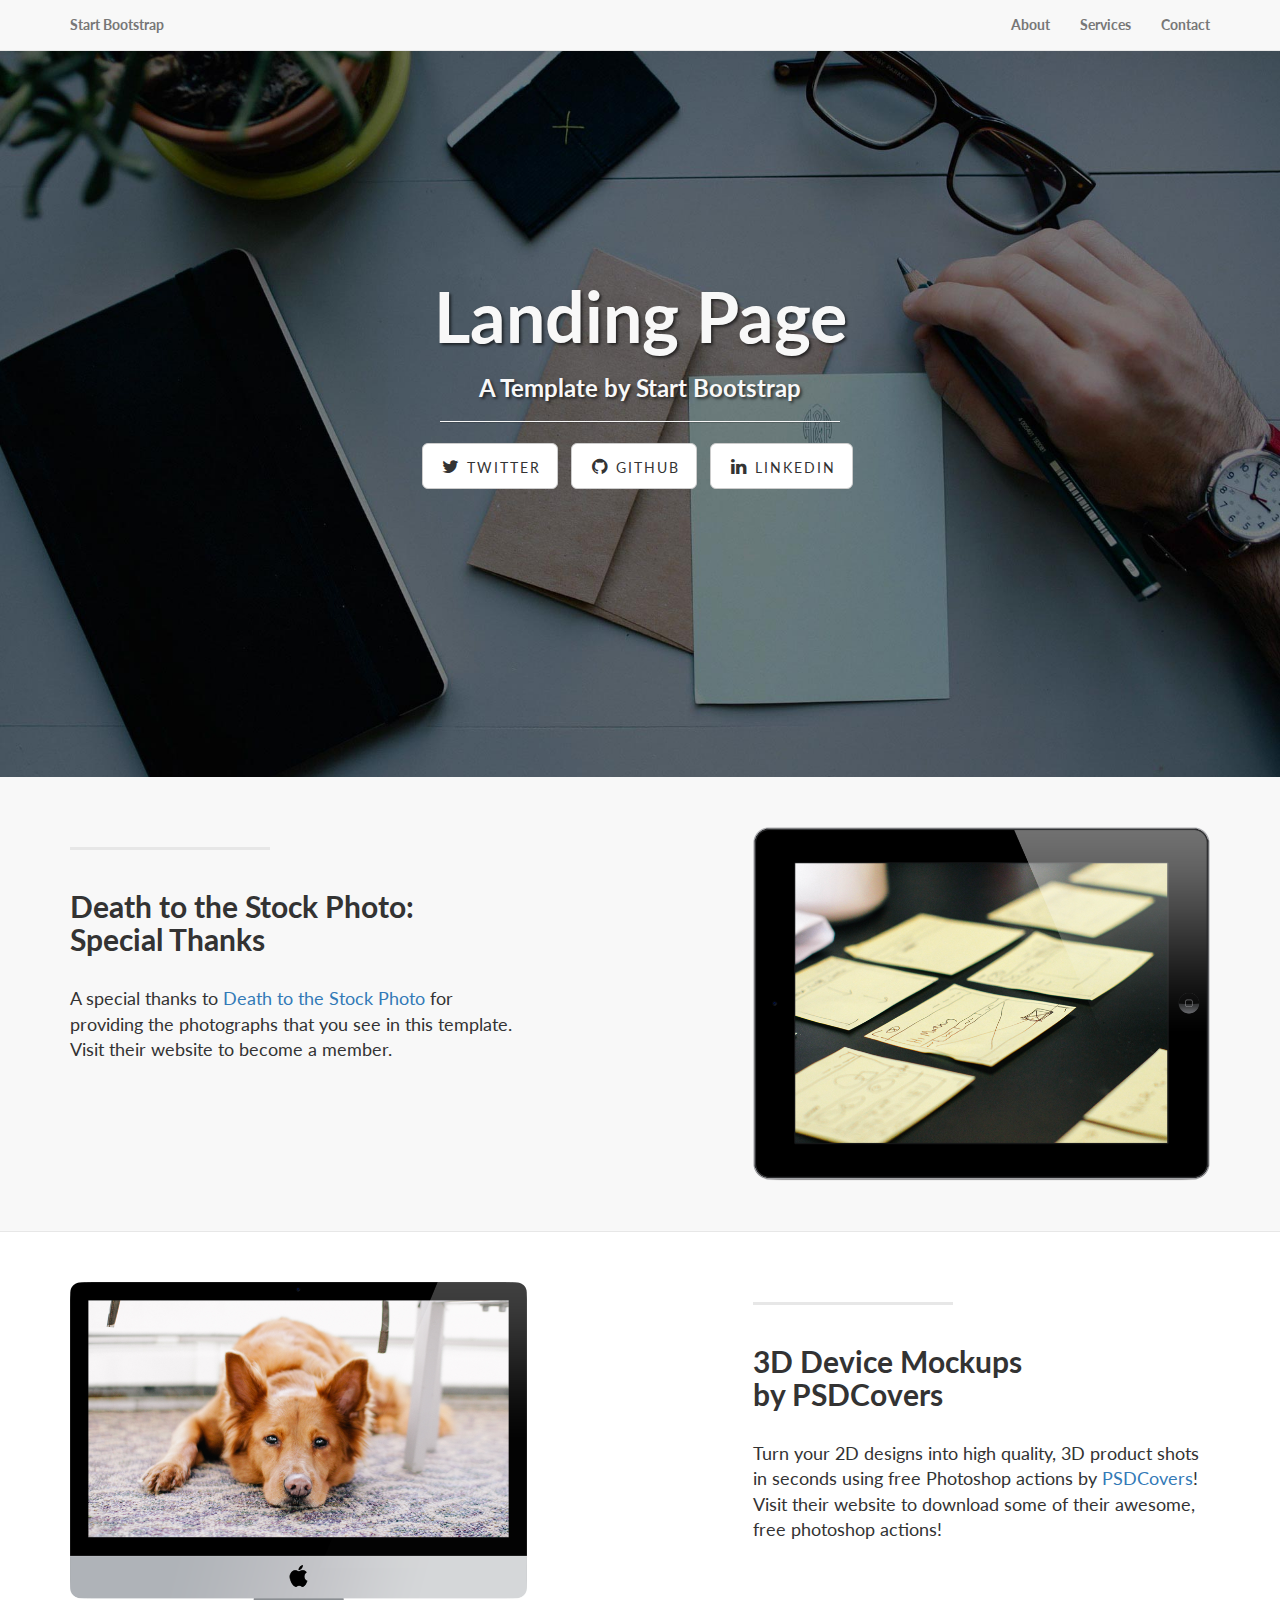
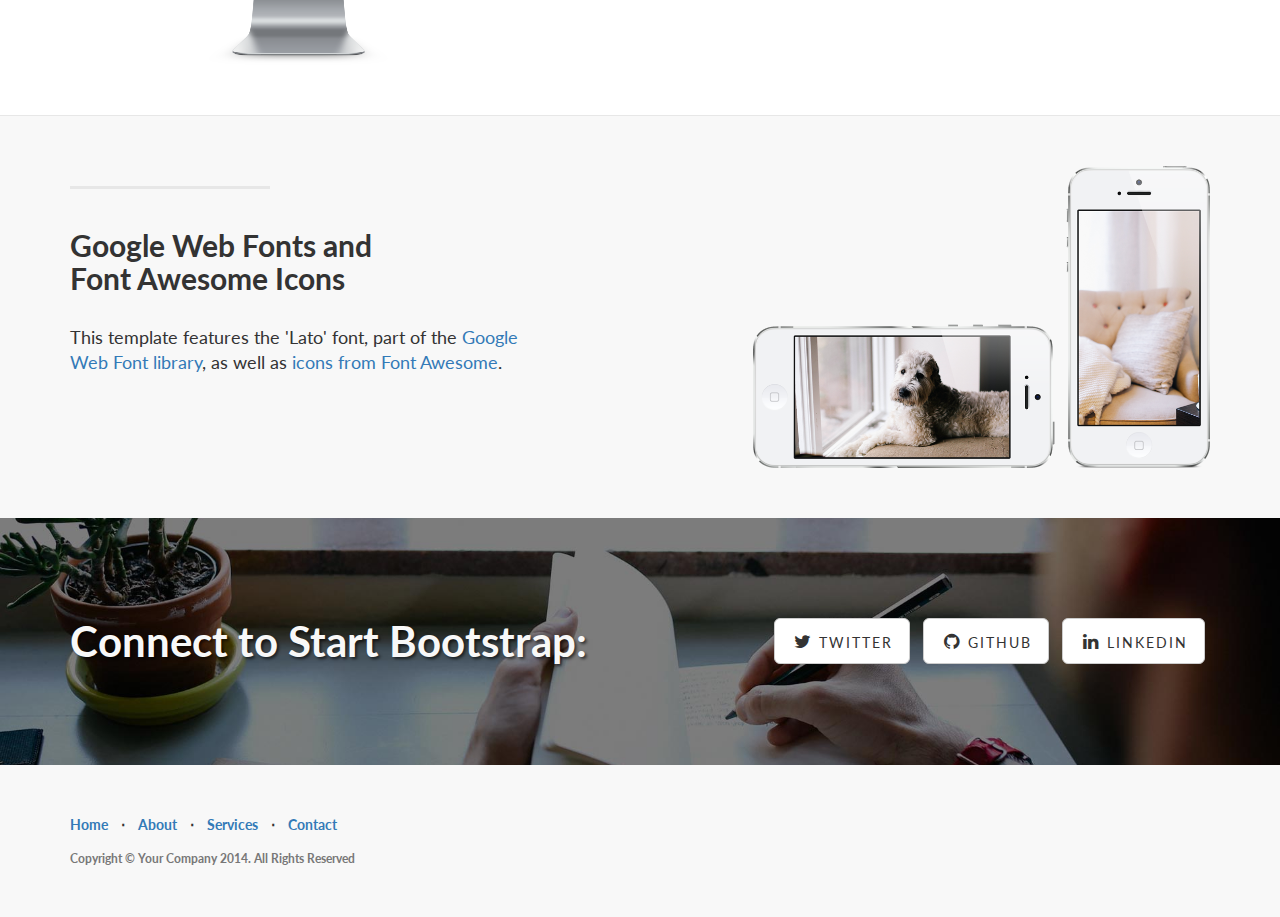
==== index.html @ efd05f46 "initial" ====
<!DOCTYPE html>
<html lang="en">

<head>

    <meta charset="utf-8">
    <meta http-equiv="X-UA-Compatible" content="IE=edge">
    <meta name="viewport" content="width=device-width, initial-scale=1">
    <meta name="description" content="">
    <meta name="author" content="">

    <title>Landing Page - Start Bootstrap Theme</title>

    <!-- Bootstrap Core CSS -->
    <link href="css/bootstrap.min.css" rel="stylesheet">

    <!-- Custom CSS -->
    <link href="css/landing-page.css" rel="stylesheet">

    <!-- Custom Fonts -->
    <link href="font-awesome/css/font-awesome.min.css" rel="stylesheet" type="text/css">
    <link href="https://fonts.googleapis.com/css?family=Lato:300,400,700,300italic,400italic,700italic" rel="stylesheet" type="text/css">

</head>

<body>

    <!-- Navigation -->
    <nav class="navbar navbar-default navbar-fixed-top topnav" role="navigation">
        <div class="container topnav">
            <!-- Brand and toggle get grouped for better mobile display -->
            <div class="navbar-header">
                <button type="button" class="navbar-toggle" data-toggle="collapse" data-target="#bs-example-navbar-collapse-1">
                    <span class="sr-only">Toggle navigation</span>
                    <span class="icon-bar"></span>
                    <span class="icon-bar"></span>
                    <span class="icon-bar"></span>
                </button>
                <a class="navbar-brand topnav" href="#">Start Bootstrap</a>
            </div>
            <!-- Collect the nav links, forms, and other content for toggling -->
            <div class="collapse navbar-collapse" id="bs-example-navbar-collapse-1">
                <ul class="nav navbar-nav navbar-right">
                    <li>
                        <a href="#about">About</a>
                    </li>
                    <li>
                        <a href="#services">Services</a>
                    </li>
                    <li>
                        <a href="#contact">Contact</a>
                    </li>
                </ul>
            </div>
            <!-- /.navbar-collapse -->
        </div>
        <!-- /.container -->
    </nav>


    <!-- Header -->
    <a name="about"></a>
    <div class="intro-header">
        <div class="container">

            <div class="row">
                <div class="col-lg-12">
                    <div class="intro-message">
                        <h1>Landing Page</h1>
                        <h3>A Template by Start Bootstrap</h3>
                        <hr class="intro-divider">
                        <ul class="list-inline intro-social-buttons">
                            <li>
                                <a href="https://twitter.com/SBootstrap" class="btn btn-default btn-lg"><i class="fa fa-twitter fa-fw"></i> <span class="network-name">Twitter</span></a>
                            </li>
                            <li>
                                <a href="https://github.com/IronSummitMedia/startbootstrap" class="btn btn-default btn-lg"><i class="fa fa-github fa-fw"></i> <span class="network-name">Github</span></a>
                            </li>
                            <li>
                                <a href="#" class="btn btn-default btn-lg"><i class="fa fa-linkedin fa-fw"></i> <span class="network-name">Linkedin</span></a>
                            </li>
                        </ul>
                    </div>
                </div>
            </div>

        </div>
        <!-- /.container -->

    </div>
    <!-- /.intro-header -->

    <!-- Page Content -->

	<a  name="services"></a>
    <div class="content-section-a">

        <div class="container">
            <div class="row">
                <div class="col-lg-5 col-sm-6">
                    <hr class="section-heading-spacer">
                    <div class="clearfix"></div>
                    <h2 class="section-heading">Death to the Stock Photo:<br>Special Thanks</h2>
                    <p class="lead">A special thanks to <a target="_blank" href="http://join.deathtothestockphoto.com/">Death to the Stock Photo</a> for providing the photographs that you see in this template. Visit their website to become a member.</p>
                </div>
                <div class="col-lg-5 col-lg-offset-2 col-sm-6">
                    <img class="img-responsive" src="img/ipad.png" alt="">
                </div>
            </div>

        </div>
        <!-- /.container -->

    </div>
    <!-- /.content-section-a -->

    <div class="content-section-b">

        <div class="container">

            <div class="row">
                <div class="col-lg-5 col-lg-offset-1 col-sm-push-6  col-sm-6">
                    <hr class="section-heading-spacer">
                    <div class="clearfix"></div>
                    <h2 class="section-heading">3D Device Mockups<br>by PSDCovers</h2>
                    <p class="lead">Turn your 2D designs into high quality, 3D product shots in seconds using free Photoshop actions by <a target="_blank" href="http://www.psdcovers.com/">PSDCovers</a>! Visit their website to download some of their awesome, free photoshop actions!</p>
                </div>
                <div class="col-lg-5 col-sm-pull-6  col-sm-6">
                    <img class="img-responsive" src="img/dog.png" alt="">
                </div>
            </div>

        </div>
        <!-- /.container -->

    </div>
    <!-- /.content-section-b -->

    <div class="content-section-a">

        <div class="container">

            <div class="row">
                <div class="col-lg-5 col-sm-6">
                    <hr class="section-heading-spacer">
                    <div class="clearfix"></div>
                    <h2 class="section-heading">Google Web Fonts and<br>Font Awesome Icons</h2>
                    <p class="lead">This template features the 'Lato' font, part of the <a target="_blank" href="http://www.google.com/fonts">Google Web Font library</a>, as well as <a target="_blank" href="http://fontawesome.io">icons from Font Awesome</a>.</p>
                </div>
                <div class="col-lg-5 col-lg-offset-2 col-sm-6">
                    <img class="img-responsive" src="img/phones.png" alt="">
                </div>
            </div>

        </div>
        <!-- /.container -->

    </div>
    <!-- /.content-section-a -->

	<a  name="contact"></a>
    <div class="banner">

        <div class="container">

            <div class="row">
                <div class="col-lg-6">
                    <h2>Connect to Start Bootstrap:</h2>
                </div>
                <div class="col-lg-6">
                    <ul class="list-inline banner-social-buttons">
                        <li>
                            <a href="https://twitter.com/SBootstrap" class="btn btn-default btn-lg"><i class="fa fa-twitter fa-fw"></i> <span class="network-name">Twitter</span></a>
                        </li>
                        <li>
                            <a href="https://github.com/IronSummitMedia/startbootstrap" class="btn btn-default btn-lg"><i class="fa fa-github fa-fw"></i> <span class="network-name">Github</span></a>
                        </li>
                        <li>
                            <a href="#" class="btn btn-default btn-lg"><i class="fa fa-linkedin fa-fw"></i> <span class="network-name">Linkedin</span></a>
                        </li>
                    </ul>
                </div>
            </div>

        </div>
        <!-- /.container -->

    </div>
    <!-- /.banner -->

    <!-- Footer -->
    <footer>
        <div class="container">
            <div class="row">
                <div class="col-lg-12">
                    <ul class="list-inline">
                        <li>
                            <a href="#">Home</a>
                        </li>
                        <li class="footer-menu-divider">&sdot;</li>
                        <li>
                            <a href="#about">About</a>
                        </li>
                        <li class="footer-menu-divider">&sdot;</li>
                        <li>
                            <a href="#services">Services</a>
                        </li>
                        <li class="footer-menu-divider">&sdot;</li>
                        <li>
                            <a href="#contact">Contact</a>
                        </li>
                    </ul>
                    <p class="copyright text-muted small">Copyright &copy; Your Company 2014. All Rights Reserved</p>
                </div>
            </div>
        </div>
    </footer>

    <!-- jQuery -->
    <script src="js/jquery.js"></script>

    <!-- Bootstrap Core JavaScript -->
    <script src="js/bootstrap.min.js"></script>

</body>

</html>
---- css/landing-page.css ----
/*
 * Start Bootstrap - Landing Page (http://startbootstrap.com/)
 * Copyright 2013-2016 Start Bootstrap
 * Licensed under MIT (https://github.com/BlackrockDigital/startbootstrap/blob/gh-pages/LICENSE)
 */

body,
html {
    width: 100%;
    height: 100%;
}

body,
h1,
h2,
h3,
h4,
h5,
h6 {
    font-family: "Lato","Helvetica Neue",Helvetica,Arial,sans-serif;
    font-weight: 700;
}

.topnav {
    font-size: 14px; 
}

.lead {
    font-size: 18px;
    font-weight: 400;
}

.intro-header {
    padding-top: 50px; /* If you're making other pages, make sure there is 50px of padding to make sure the navbar doesn't overlap content! */
    padding-bottom: 50px;
    text-align: center;
    color: #f8f8f8;
    background: url(../img/intro-bg.jpg) no-repeat center center;
    background-size: cover;
}

.intro-message {
    position: relative;
    padding-top: 20%;
    padding-bottom: 20%;
}

.intro-message > h1 {
    margin: 0;
    text-shadow: 2px 2px 3px rgba(0,0,0,0.6);
    font-size: 5em;
}

.intro-divider {
    width: 400px;
    border-top: 1px solid #f8f8f8;
    border-bottom: 1px solid rgba(0,0,0,0.2);
}

.intro-message > h3 {
    text-shadow: 2px 2px 3px rgba(0,0,0,0.6);
}

@media(max-width:767px) {
    .intro-message {
        padding-bottom: 15%;
    }

    .intro-message > h1 {
        font-size: 3em;
    }

    ul.intro-social-buttons > li {
        display: block;
        margin-bottom: 20px;
        padding: 0;
    }

    ul.intro-social-buttons > li:last-child {
        margin-bottom: 0;
    }

    .intro-divider {
        width: 100%;
    }
}

.network-name {
    text-transform: uppercase;
    font-size: 14px;
    font-weight: 400;
    letter-spacing: 2px;
}

.content-section-a {
    padding: 50px 0;
    background-color: #f8f8f8;
}

.content-section-b {
    padding: 50px 0;
    border-top: 1px solid #e7e7e7;
    border-bottom: 1px solid #e7e7e7;
}

.section-heading {
    margin-bottom: 30px;
}

.section-heading-spacer {
    float: left;
    width: 200px;
    border-top: 3px solid #e7e7e7;
}

.banner {
    padding: 100px 0;
    color: #f8f8f8;
    background: url(../img/banner-bg.jpg) no-repeat center center;
    background-size: cover;
}

.banner h2 {
    margin: 0;
    text-shadow: 2px 2px 3px rgba(0,0,0,0.6);
    font-size: 3em;
}

.banner ul {
    margin-bottom: 0;
}

.banner-social-buttons {
    float: right;
    margin-top: 0;
}

@media(max-width:1199px) {
    ul.banner-social-buttons {
        float: left;
        margin-top: 15px;
    }
}

@media(max-width:767px) {
    .banner h2 {
        margin: 0;
        text-shadow: 2px 2px 3px rgba(0,0,0,0.6);
        font-size: 3em;
    }

    ul.banner-social-buttons > li {
        display: block;
        margin-bottom: 20px;
        padding: 0;
    }

    ul.banner-social-buttons > li:last-child {
        margin-bottom: 0;
    }
}

footer {
    padding: 50px 0;
    background-color: #f8f8f8;
}

p.copyright {
    margin: 15px 0 0;
}
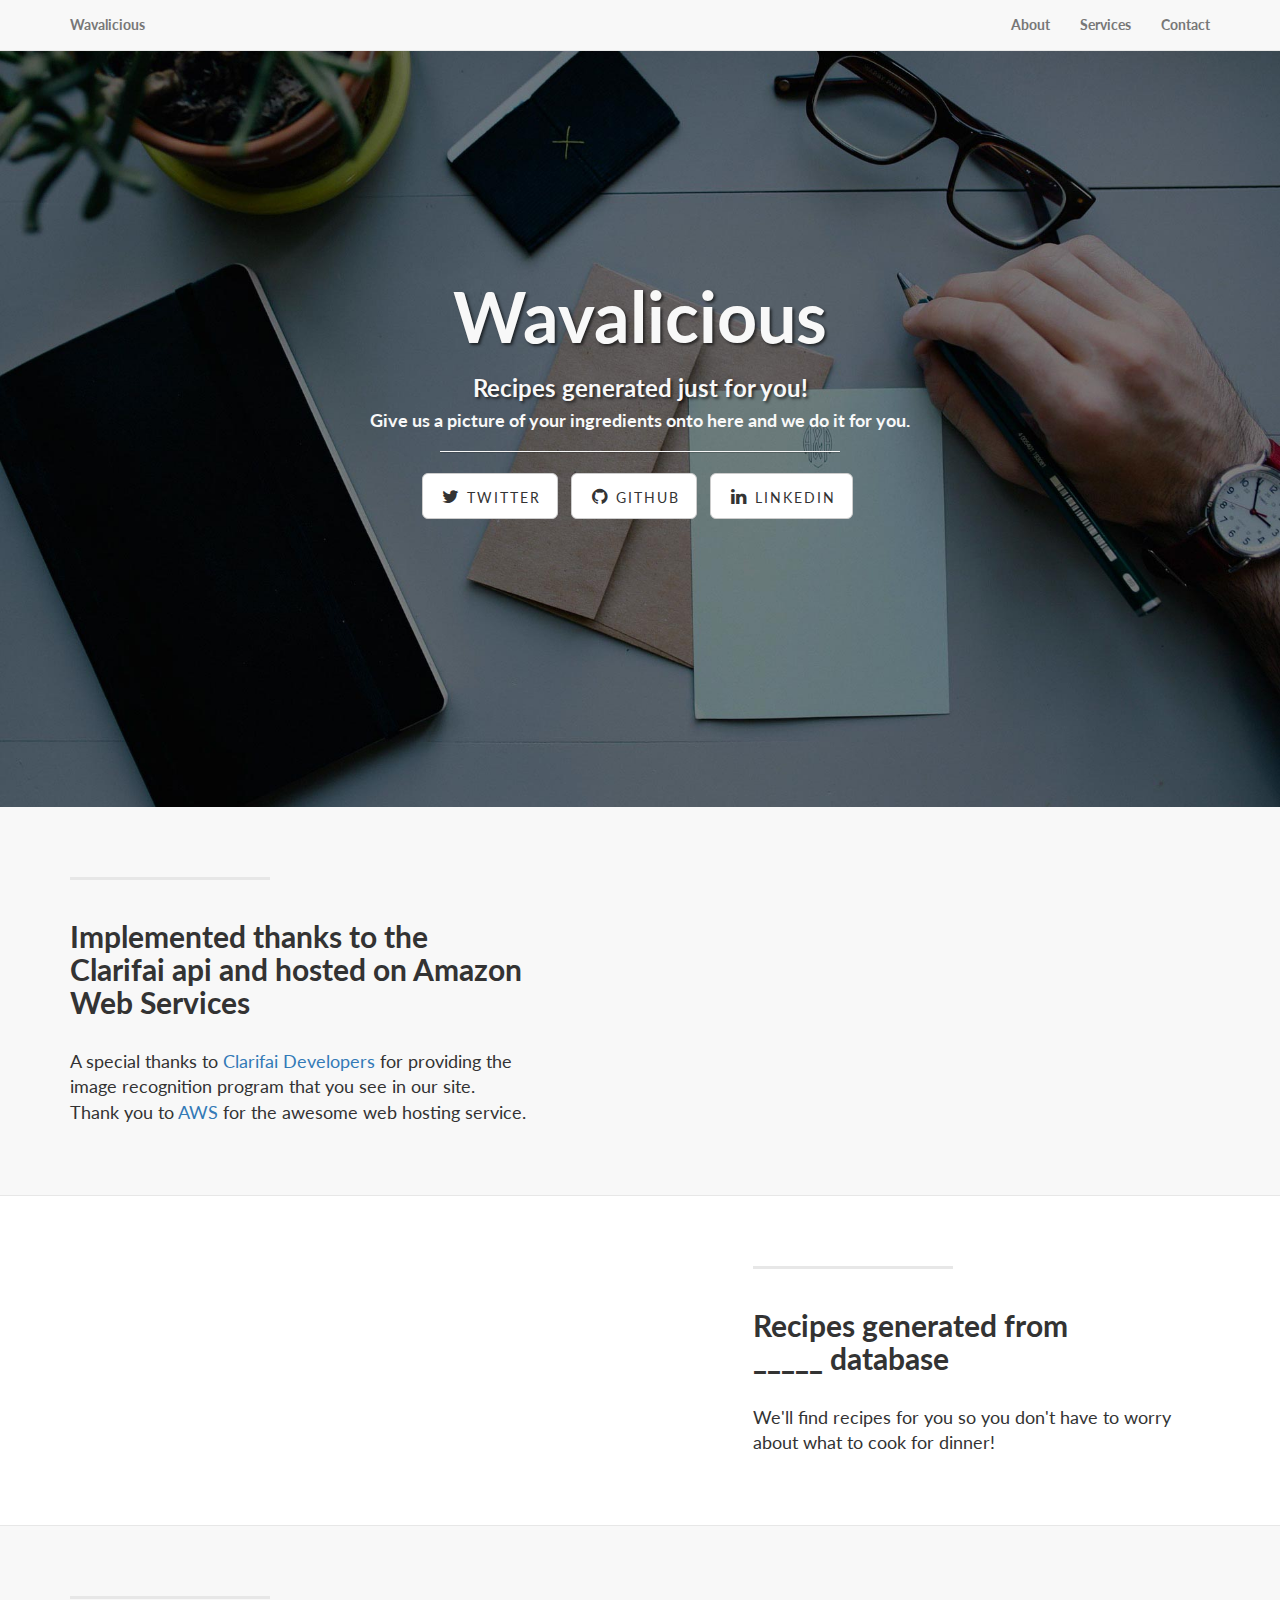
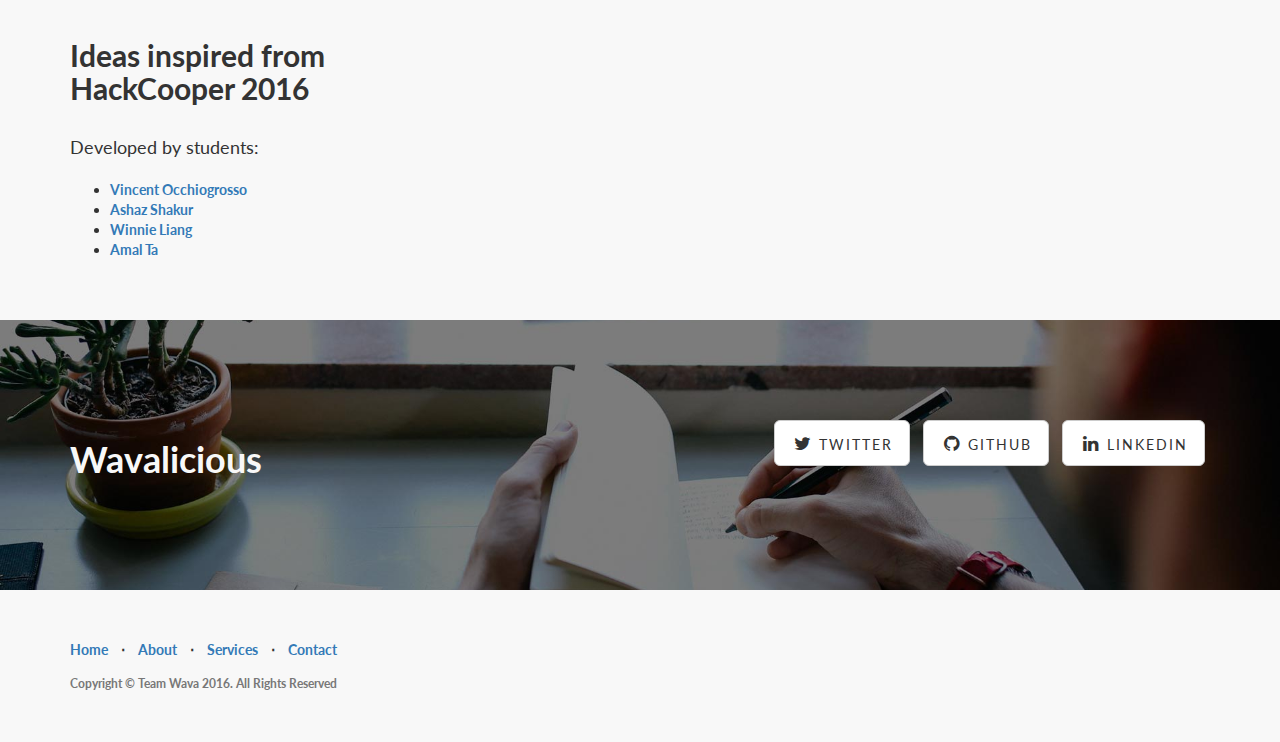
==== commit c2719781: "Change bootstrap to wavalicious" ====
--- a/index.html
+++ b/index.html
@@ -9,7 +9,7 @@
     <meta name="description" content="">
     <meta name="author" content="">
 
-    <title>Landing Page - Start Bootstrap Theme</title>
+    <title>Wavalicious</title>
 
     <!-- Bootstrap Core CSS -->
     <link href="css/bootstrap.min.css" rel="stylesheet">
@@ -20,6 +20,7 @@
     <!-- Custom Fonts -->
     <link href="font-awesome/css/font-awesome.min.css" rel="stylesheet" type="text/css">
     <link href="https://fonts.googleapis.com/css?family=Lato:300,400,700,300italic,400italic,700italic" rel="stylesheet" type="text/css">
+
 
 </head>
 
@@ -36,7 +37,7 @@
                     <span class="icon-bar"></span>
                     <span class="icon-bar"></span>
                 </button>
-                <a class="navbar-brand topnav" href="#">Start Bootstrap</a>
+                <a class="navbar-brand topnav" href="#">Wavalicious</a>
             </div>
             <!-- Collect the nav links, forms, and other content for toggling -->
             <div class="collapse navbar-collapse" id="bs-example-navbar-collapse-1">
@@ -66,15 +67,16 @@
             <div class="row">
                 <div class="col-lg-12">
                     <div class="intro-message">
-                        <h1>Landing Page</h1>
-                        <h3>A Template by Start Bootstrap</h3>
+                        <h1>Wavalicious</h1>
+                        <h3>Recipes generated just for you!</h3>
+                        <h4>Give us a picture of your ingredients onto here and we do it for you.</h4>
                         <hr class="intro-divider">
                         <ul class="list-inline intro-social-buttons">
                             <li>
-                                <a href="https://twitter.com/SBootstrap" class="btn btn-default btn-lg"><i class="fa fa-twitter fa-fw"></i> <span class="network-name">Twitter</span></a>
+                                <a href="" class="btn btn-default btn-lg"><i class="fa fa-twitter fa-fw"></i> <span class="network-name">Twitter</span></a>
                             </li>
                             <li>
-                                <a href="https://github.com/IronSummitMedia/startbootstrap" class="btn btn-default btn-lg"><i class="fa fa-github fa-fw"></i> <span class="network-name">Github</span></a>
+                                <a href="https://github.com/wliang6/Wavalicious" class="btn btn-default btn-lg"><i class="fa fa-github fa-fw"></i> <span class="network-name">Github</span></a>
                             </li>
                             <li>
                                 <a href="#" class="btn btn-default btn-lg"><i class="fa fa-linkedin fa-fw"></i> <span class="network-name">Linkedin</span></a>
@@ -100,11 +102,11 @@
                 <div class="col-lg-5 col-sm-6">
                     <hr class="section-heading-spacer">
                     <div class="clearfix"></div>
-                    <h2 class="section-heading">Death to the Stock Photo:<br>Special Thanks</h2>
-                    <p class="lead">A special thanks to <a target="_blank" href="http://join.deathtothestockphoto.com/">Death to the Stock Photo</a> for providing the photographs that you see in this template. Visit their website to become a member.</p>
+                    <h2 class="section-heading">Implemented thanks to the Clarifai api and hosted on Amazon Web Services<br></h2>
+                    <p class="lead">A special thanks to <a target="_blank" href="https://clarifai.com/">Clarifai Developers</a> for providing the image recognition program that you see in our site. Thank you to <a target="_blank" href="https://aws.amazon.com/">AWS</a> for the awesome web hosting service. </p>
                 </div>
                 <div class="col-lg-5 col-lg-offset-2 col-sm-6">
-                    <img class="img-responsive" src="img/ipad.png" alt="">
+                    <img class="img-responsive" src="img/food2.jpg" alt="">
                 </div>
             </div>
 
@@ -122,11 +124,12 @@
                 <div class="col-lg-5 col-lg-offset-1 col-sm-push-6  col-sm-6">
                     <hr class="section-heading-spacer">
                     <div class="clearfix"></div>
-                    <h2 class="section-heading">3D Device Mockups<br>by PSDCovers</h2>
-                    <p class="lead">Turn your 2D designs into high quality, 3D product shots in seconds using free Photoshop actions by <a target="_blank" href="http://www.psdcovers.com/">PSDCovers</a>! Visit their website to download some of their awesome, free photoshop actions!</p>
+                    <h2 class="section-heading">Recipes generated from 
+                    <br>_____ database</h2>
+                    <p class="lead">We'll find recipes for you so you don't have to worry about what to cook for dinner! </p>
                 </div>
                 <div class="col-lg-5 col-sm-pull-6  col-sm-6">
-                    <img class="img-responsive" src="img/dog.png" alt="">
+                    <img class="img-responsive" src="img/food1.jpg" alt="">
                 </div>
             </div>
 
@@ -144,11 +147,13 @@
                 <div class="col-lg-5 col-sm-6">
                     <hr class="section-heading-spacer">
                     <div class="clearfix"></div>
-                    <h2 class="section-heading">Google Web Fonts and<br>Font Awesome Icons</h2>
-                    <p class="lead">This template features the 'Lato' font, part of the <a target="_blank" href="http://www.google.com/fonts">Google Web Font library</a>, as well as <a target="_blank" href="http://fontawesome.io">icons from Font Awesome</a>.</p>
+                    <h2 class="section-heading">Ideas inspired from<br>HackCooper 2016</h2>
+                    <p class="lead">Developed by students: 
+                    <ul><li><a target="_blank" href="https://github.com/vocchiogrosso">Vincent Occhiogrosso</a></li> <li><a target="_blank" href="https://github.com/Azewilous">Ashaz Shakur</a></li> <li><a target="_blank" href="https://github.com/wliang6">Winnie Liang</a></li> <li><a target="_blank" href="https://github.com/amalTash">Amal Ta</a></li></ul>
+                    </p>
                 </div>
                 <div class="col-lg-5 col-lg-offset-2 col-sm-6">
-                    <img class="img-responsive" src="img/phones.png" alt="">
+                    <img class="img-responsive" src="img/food5.jpg" alt="">
                 </div>
             </div>
 
@@ -165,15 +170,15 @@
 
             <div class="row">
                 <div class="col-lg-6">
-                    <h2>Connect to Start Bootstrap:</h2>
+                    <h1>Wavalicious</h1>
                 </div>
                 <div class="col-lg-6">
                     <ul class="list-inline banner-social-buttons">
                         <li>
-                            <a href="https://twitter.com/SBootstrap" class="btn btn-default btn-lg"><i class="fa fa-twitter fa-fw"></i> <span class="network-name">Twitter</span></a>
-                        </li>
-                        <li>
-                            <a href="https://github.com/IronSummitMedia/startbootstrap" class="btn btn-default btn-lg"><i class="fa fa-github fa-fw"></i> <span class="network-name">Github</span></a>
+                            <a href="" class="btn btn-default btn-lg"><i class="fa fa-twitter fa-fw"></i> <span class="network-name">Twitter</span></a>
+                        </li>
+                        <li>
+                            <a href="https://github.com/wliang6/Wavalicious" class="btn btn-default btn-lg"><i class="fa fa-github fa-fw"></i> <span class="network-name">Github</span></a>
                         </li>
                         <li>
                             <a href="#" class="btn btn-default btn-lg"><i class="fa fa-linkedin fa-fw"></i> <span class="network-name">Linkedin</span></a>
@@ -210,7 +215,7 @@
                             <a href="#contact">Contact</a>
                         </li>
                     </ul>
-                    <p class="copyright text-muted small">Copyright &copy; Your Company 2014. All Rights Reserved</p>
+                    <p class="copyright text-muted small">Copyright &copy; Team Wava 2016. All Rights Reserved</p>
                 </div>
             </div>
         </div>
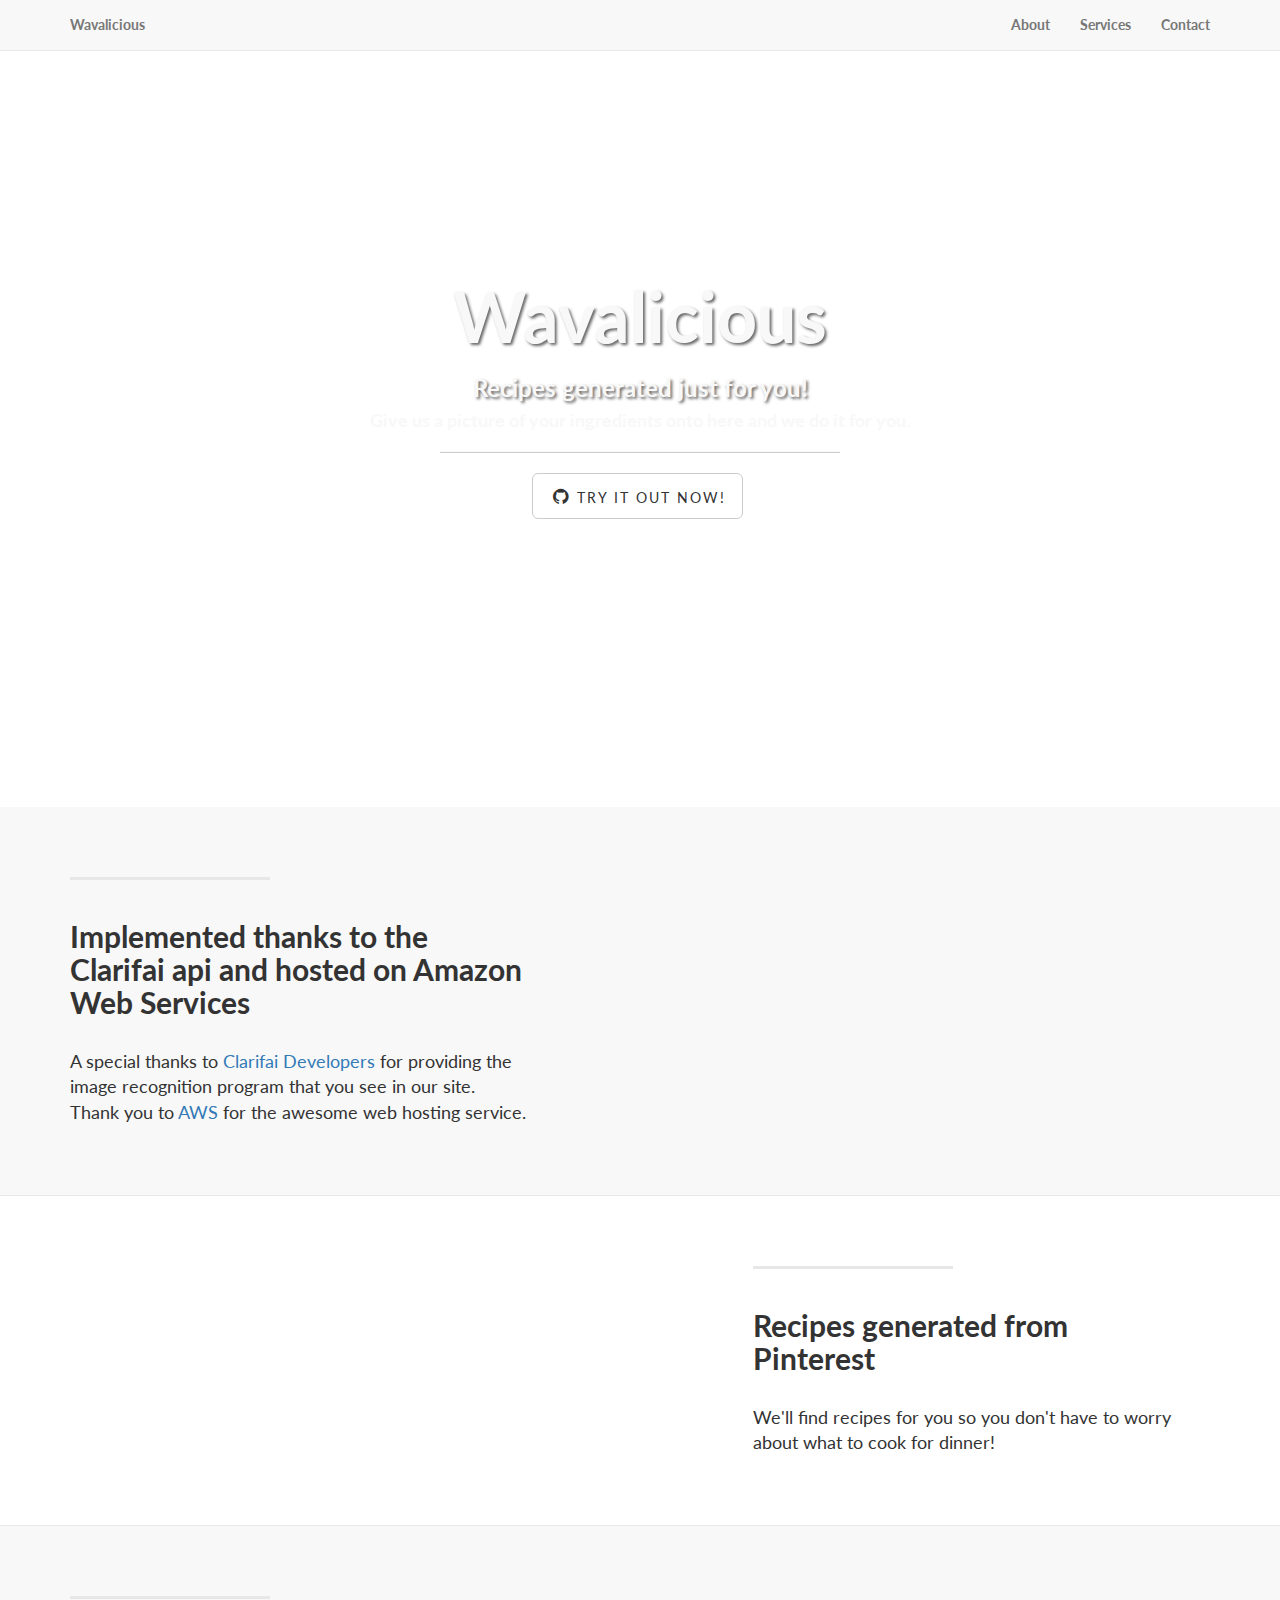
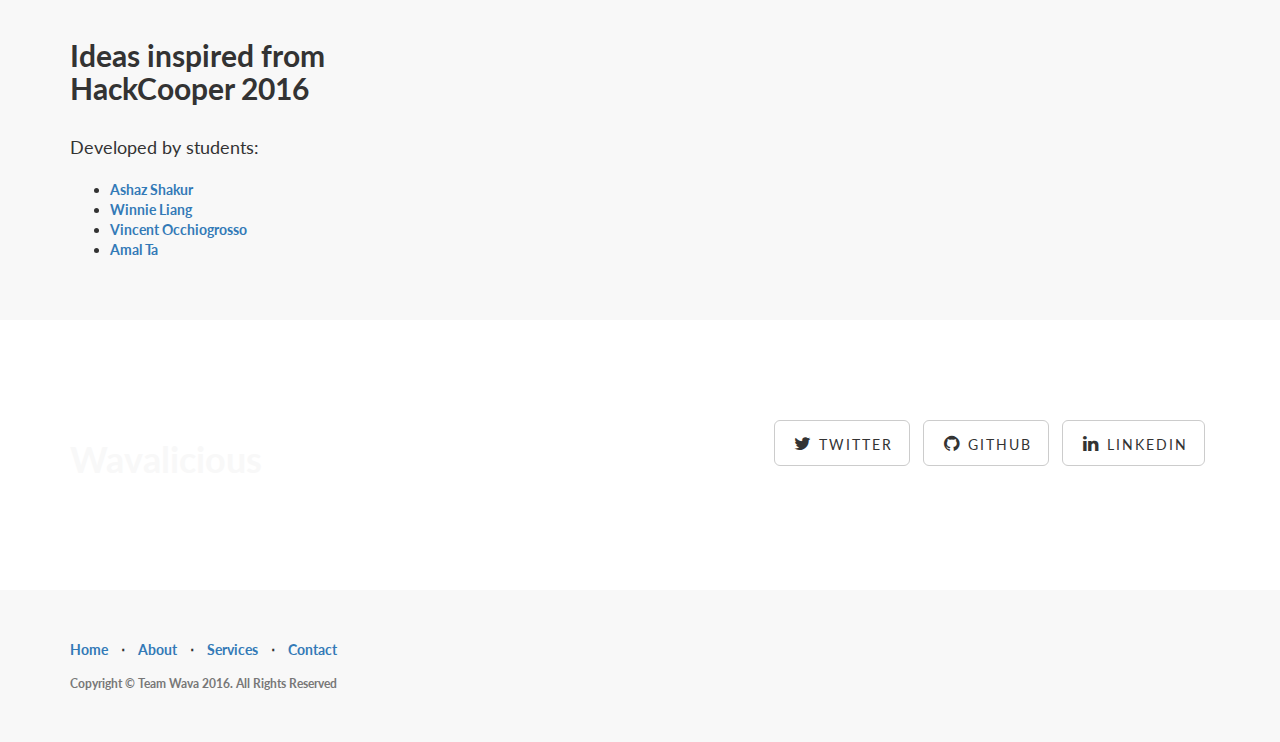
==== commit e662cafb: "Implemented Clarifai API. need to change upload method" ====
--- a/index.html
+++ b/index.html
@@ -72,15 +72,15 @@
                         <h4>Give us a picture of your ingredients onto here and we do it for you.</h4>
                         <hr class="intro-divider">
                         <ul class="list-inline intro-social-buttons">
+<!--                             <li>
+                                <a href="" class="btn btn-default btn-lg"><i class="fa fa-twitter fa-fw"></i> <span class="network-name">Twitter</span></a>
+                            </li> -->
                             <li>
-                                <a href="" class="btn btn-default btn-lg"><i class="fa fa-twitter fa-fw"></i> <span class="network-name">Twitter</span></a>
+                                <a href="recipe_generator.html" class="btn btn-default btn-lg"><i class="fa fa-github fa-fw"></i> <span class="network-name">Try it out now!</span></a>
                             </li>
-                            <li>
-                                <a href="https://github.com/wliang6/Wavalicious" class="btn btn-default btn-lg"><i class="fa fa-github fa-fw"></i> <span class="network-name">Github</span></a>
-                            </li>
-                            <li>
+<!--                             <li>
                                 <a href="#" class="btn btn-default btn-lg"><i class="fa fa-linkedin fa-fw"></i> <span class="network-name">Linkedin</span></a>
-                            </li>
+                            </li> -->
                         </ul>
                     </div>
                 </div>
@@ -92,10 +92,13 @@
     </div>
     <!-- /.intro-header -->
 
+
+
     <!-- Page Content -->
 
 	<a  name="services"></a>
     <div class="content-section-a">
+
 
         <div class="container">
             <div class="row">
@@ -125,7 +128,7 @@
                     <hr class="section-heading-spacer">
                     <div class="clearfix"></div>
                     <h2 class="section-heading">Recipes generated from 
-                    <br>_____ database</h2>
+                    <br>Pinterest</h2>
                     <p class="lead">We'll find recipes for you so you don't have to worry about what to cook for dinner! </p>
                 </div>
                 <div class="col-lg-5 col-sm-pull-6  col-sm-6">
@@ -149,7 +152,7 @@
                     <div class="clearfix"></div>
                     <h2 class="section-heading">Ideas inspired from<br>HackCooper 2016</h2>
                     <p class="lead">Developed by students: 
-                    <ul><li><a target="_blank" href="https://github.com/vocchiogrosso">Vincent Occhiogrosso</a></li> <li><a target="_blank" href="https://github.com/Azewilous">Ashaz Shakur</a></li> <li><a target="_blank" href="https://github.com/wliang6">Winnie Liang</a></li> <li><a target="_blank" href="https://github.com/amalTash">Amal Ta</a></li></ul>
+                    <ul> <li><a target="_blank" href="https://github.com/Azewilous">Ashaz Shakur</a></li> <li><a target="_blank" href="https://github.com/wliang6">Winnie Liang</a></li> <li><a target="_blank" href="https://github.com/vocchiogrosso">Vincent Occhiogrosso</a></li><li><a target="_blank" href="https://github.com/amalTash">Amal Ta</a></li></ul>
                     </p>
                 </div>
                 <div class="col-lg-5 col-lg-offset-2 col-sm-6">
@@ -227,6 +230,9 @@
     <!-- Bootstrap Core JavaScript -->
     <script src="js/bootstrap.min.js"></script>
 
+
+
+
 </body>
 
 </html>
--- a/css/landing-page.css
+++ b/css/landing-page.css
@@ -35,7 +35,7 @@
     padding-bottom: 50px;
     text-align: center;
     color: #f8f8f8;
-    background: url(../img/intro-bg.jpg) no-repeat center center;
+    background: url(../img/food3.jpg) no-repeat center center;
     background-size: cover;
 }
 
@@ -68,6 +68,7 @@
 
     .intro-message > h1 {
         font-size: 3em;
+        text-align: center;
     }
 
     ul.intro-social-buttons > li {
@@ -84,6 +85,24 @@
         width: 100%;
     }
 }
+
+.upload{
+    text-align: center;
+    position: absolute;
+    left: 200px;
+}
+
+
+
+input[type="submit"]{
+    position:relative;
+    border: 0;
+    padding: 10px;
+    font-size: 12px;
+    background: #449EF8; 
+    color: white;
+}
+
 
 .network-name {
     text-transform: uppercase;
@@ -116,7 +135,7 @@
 .banner {
     padding: 100px 0;
     color: #f8f8f8;
-    background: url(../img/banner-bg.jpg) no-repeat center center;
+    background: url(../img/food4.jpg) no-repeat center center;
     background-size: cover;
 }
 
